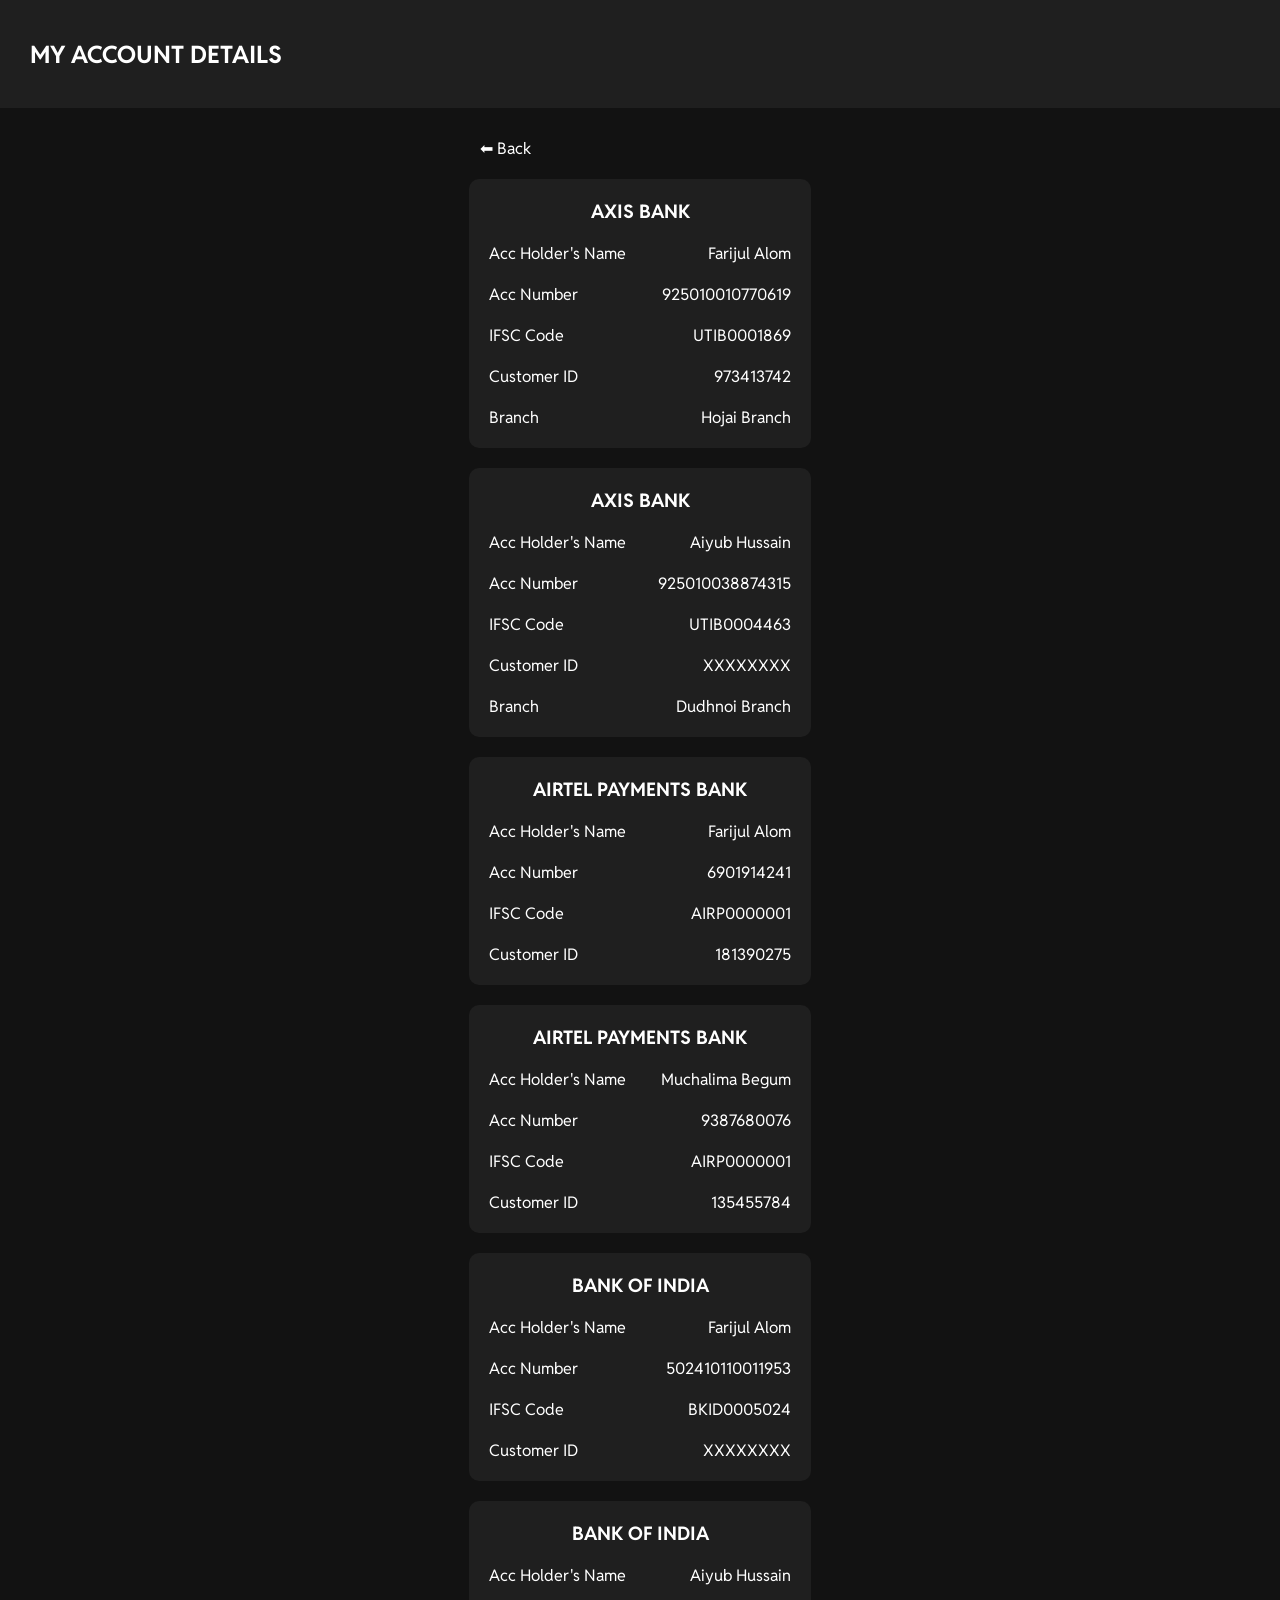
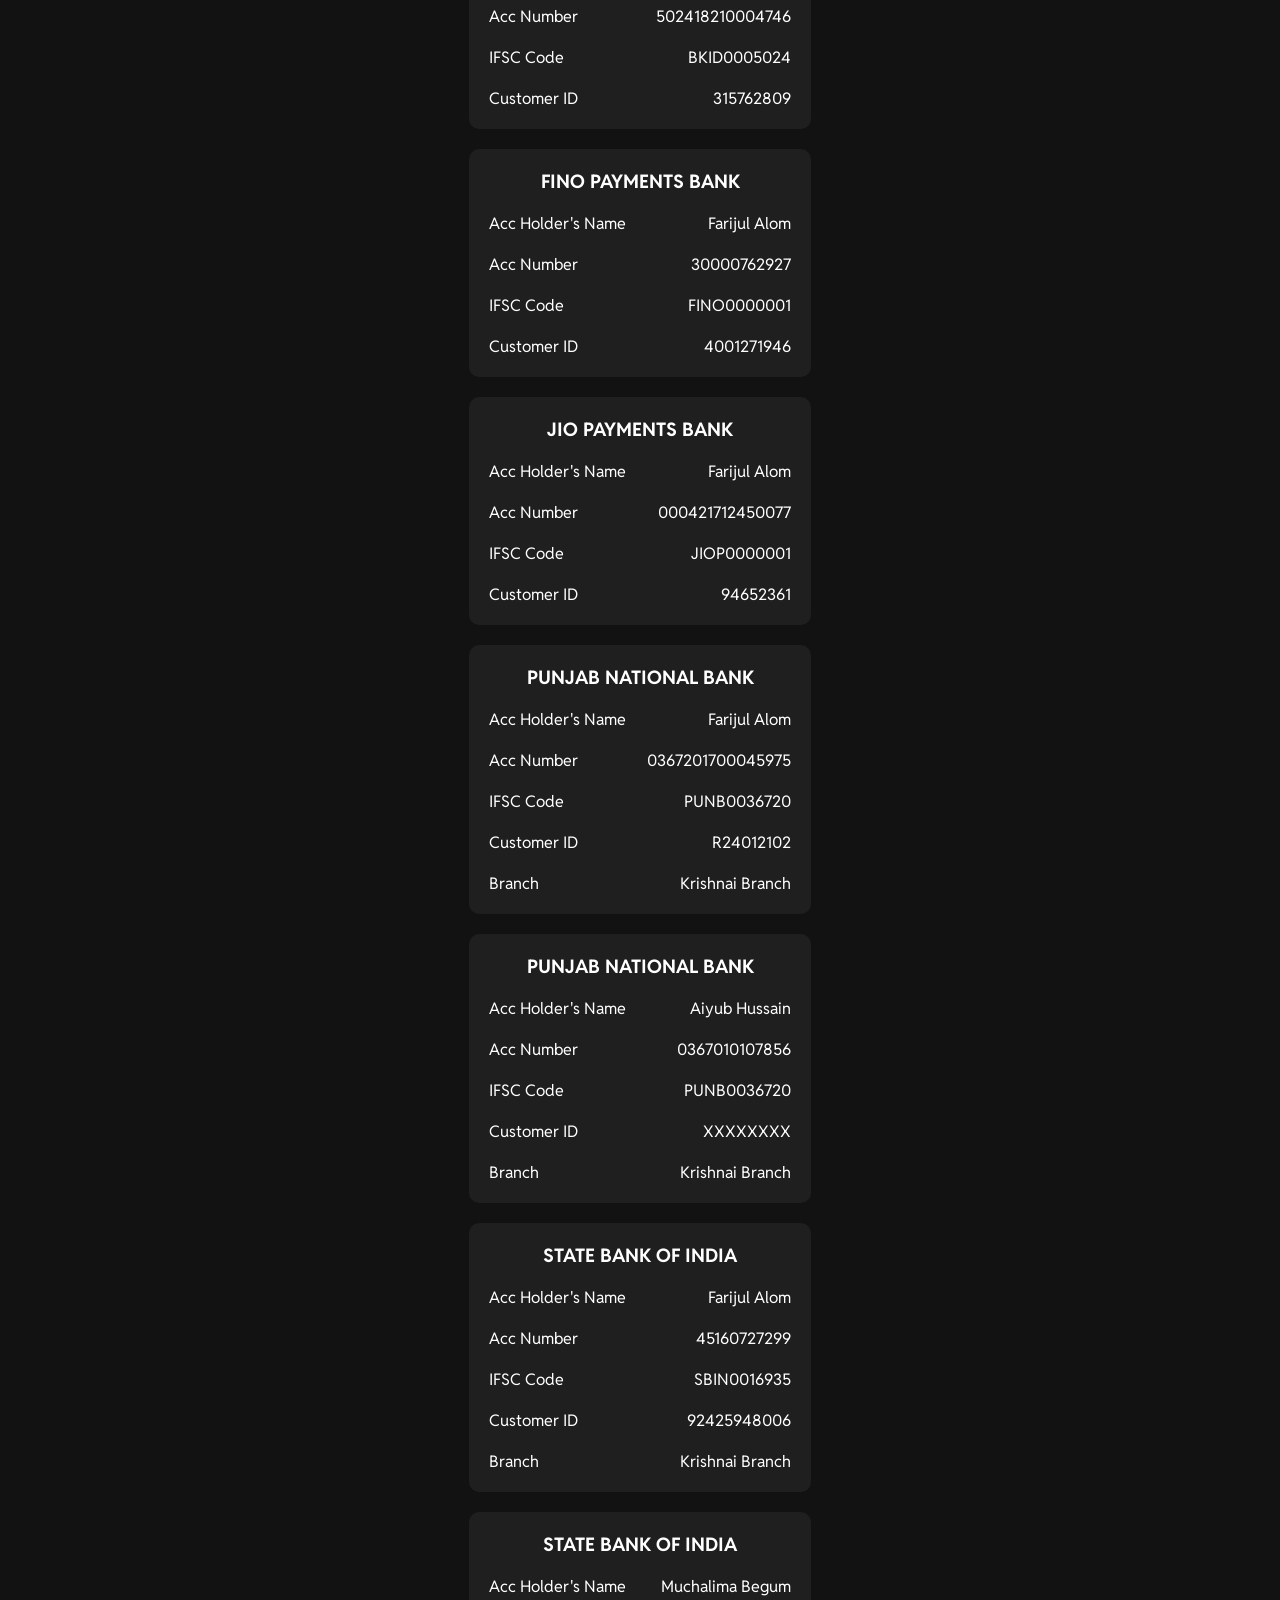
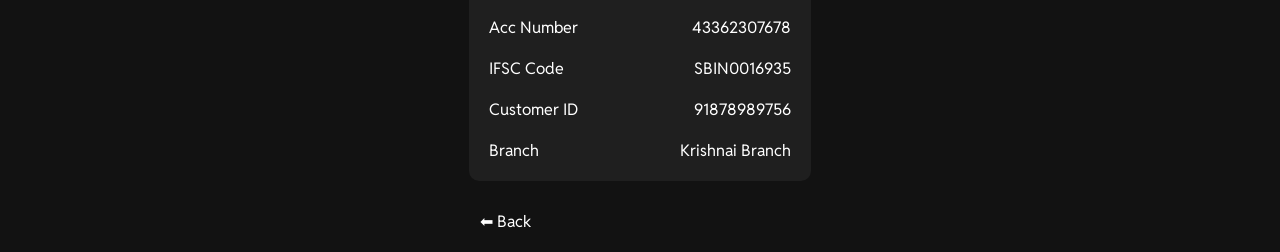
==== passbook.html @ 29caac59 "Add files via upload" ====
<!DOCTYPE html>
<html lang="en">
<head>
    <meta charset="UTF-8">
    <meta name="viewport" content="width=device-width, initial-scale=1.0">
    <title>My Debit Cards</title>
    <link rel="stylesheet" href="style.css">
</head>
<body>
   <header>
        <div>
            <h2>MY ACCOUNT DETAILS</h2>
        </div>
        
   </header>
   <main> 

     <button class="back-btn" onclick="history.back()">⬅ Back</button>
      <div class="pb-card">
        <div class="bank-name"><h3>AXIS BANK</h3></div>
        <div class="details">
            <p>Acc Holder's Name </p>
            <p>Farijul Alom</p>
        </div>
        <div class="details">
            <p>Acc Number</p>
            <p onclick="copyToClipboard(this)">925010010770619</p>
        </div>
        <div class="details">
            <p>IFSC Code </p>
            <p onclick="copyToClipboard(this)">UTIB0001869</p>
        </div>
        <div class="details">
            <p>Customer ID</p>
            <p onclick="copyToClipboard(this)">973413742</p>
        </div>
        <div class="details">
            <p>Branch</p>
            <p>Hojai Branch</p>
        </div>

    </div>

     <div class="pb-card">
        <div class="bank-name"><h3>AXIS BANK</h3></div>
        <div class="details">
            <p>Acc Holder's Name </p>
            <p>Aiyub Hussain</p>
        </div>
        <div class="details">
            <p>Acc Number</p>
            <p onclick="copyToClipboard(this)">925010038874315 </p>
        </div>
        <div class="details">
            <p>IFSC Code </p>
            <p onclick="copyToClipboard(this)">UTIB0004463</p>
        </div>
        <div class="details">
            <p>Customer ID</p>
            <p onclick="copyToClipboard(this)">XXXXXXXX</p>
        </div>
        <div class="details">
            <p>Branch</p>
            <p>Dudhnoi Branch</p>
        </div>

    </div>

    <div class="pb-card">
        <div class="bank-name"><h3>AIRTEL PAYMENTS BANK</h3></div>
        <div class="details">
            <p>Acc Holder's Name </p>
            <p>Farijul Alom</p>
        </div>
        <div class="details">
            <p>Acc Number</p>
            <p onclick="copyToClipboard(this)">6901914241</p>
        </div>
        <div class="details">
            <p>IFSC Code </p>
            <p onclick="copyToClipboard(this)">AIRP0000001</p>
        </div>
        <div class="details">
            <p>Customer ID</p>
            <p onclick="copyToClipboard(this)">181390275</p>
        </div>
        

    </div>

    <div class="pb-card-2">
        <div class="bank-name"><h3>AIRTEL PAYMENTS BANK</h3></div>
        <div class="details">
            <p>Acc Holder's Name </p>
            <p>Muchalima Begum</p>
        </div>
        <div class="details">
            <p>Acc Number</p>
            <p onclick="copyToClipboard(this)">9387680076</p>
        </div>
        <div class="details">
            <p>IFSC Code </p>
            <p onclick="copyToClipboard(this)">AIRP0000001</p>
        </div>
        <div class="details">
            <p>Customer ID</p>
            <p onclick="copyToClipboard(this)">135455784</p>
        </div>
    
      </div>
 
    </div>
        <div class="pb-card-2">
        <div class="bank-name"><h3>BANK OF INDIA</h3></div>
        <div class="details">
            <p>Acc Holder's Name </p>
            <p>Farijul Alom</p>
        </div>
        <div class="details">
            <p>Acc Number</p>
            <p onclick="copyToClipboard(this)">502410110011953</p>
        </div>
        <div class="details">
            <p>IFSC Code </p>
            <p onclick="copyToClipboard(this)">BKID0005024</p>
        </div>
        <div class="details">
            <p>Customer ID</p>
            <p onclick="copyToClipboard(this)">XXXXXXXX</p>
        </div>
    </div>   

    </div>
        <div class="pb-card-2">
        <div class="bank-name"><h3>BANK OF INDIA</h3></div>
        <div class="details">
            <p>Acc Holder's Name </p>
            <p>Aiyub Hussain</p>
        </div>
        <div class="details">
            <p>Acc Number</p>
            <p onclick="copyToClipboard(this)">502418210004746</p>
        </div>
        <div class="details">
            <p>IFSC Code </p>
            <p onclick="copyToClipboard(this)">BKID0005024 </p>
        </div>
        <div class="details">
            <p>Customer ID</p>
            <p onclick="copyToClipboard(this)">315762809</p>
        </div>
    </div>   

    </div>

        <div class="pb-card-2">
        <div class="bank-name"><h3>FINO PAYMENTS BANK</h3></div>
        <div class="details">
            <p>Acc Holder's Name </p>
            <p>Farijul Alom</p>
        </div>
        <div class="details">
            <p>Acc Number</p>
            <p onclick="copyToClipboard(this)">30000762927</p>
        </div>
        <div class="details">
            <p>IFSC Code </p>
            <p onclick="copyToClipboard(this)">FINO0000001</p>
        </div>
        <div class="details">
            <p>Customer ID</p>
            <p onclick="copyToClipboard(this)">4001271946</p>
        </div>
    

    </div>

    </div>

        <div class="pb-card-2">
        <div class="bank-name"><h3>JIO PAYMENTS BANK</h3></div>
        <div class="details">
            <p>Acc Holder's Name </p>
            <p>Farijul Alom</p>
        </div>
        <div class="details">
            <p>Acc Number</p>
            <p onclick="copyToClipboard(this)">000421712450077</p>
        </div>
        <div class="details">
            <p>IFSC Code </p>
            <p onclick="copyToClipboard(this)">JIOP0000001</p>
        </div>
        <div class="details">
            <p>Customer ID</p>
            <p onclick="copyToClipboard(this)">94652361</p>
        </div>
    

    </div>

   <div class="pb-card">
        <div class="bank-name"><h3>PUNJAB NATIONAL BANK</h3></div>
        <div class="details">
            <p>Acc Holder's Name </p>
            <p>Farijul Alom</p>
        </div>
        <div class="details">
            <p>Acc Number</p>
            <p onclick="copyToClipboard(this)">0367201700045975</p>
        </div>
        <div class="details">
            <p>IFSC Code </p>
            <p onclick="copyToClipboard(this)">PUNB0036720</p>
        </div>
        <div class="details">
            <p>Customer ID</p>
            <p onclick="copyToClipboard(this)">R24012102</p>
        </div>
        <div class="details">
            <p>Branch</p>
            <p>Krishnai Branch</p>
        </div>

    </div>

   <div class="pb-card">
        <div class="bank-name"><h3>PUNJAB NATIONAL BANK</h3></div>
        <div class="details">
            <p>Acc Holder's Name </p>
            <p>Aiyub Hussain</p>
        </div>
        <div class="details">
            <p>Acc Number</p>
            <p onclick="copyToClipboard(this)">0367010107856</p>
        </div>
        <div class="details">
            <p>IFSC Code </p>
            <p onclick="copyToClipboard(this)">PUNB0036720</p>
        </div>
        <div class="details">
            <p>Customer ID</p>
            <p onclick="copyToClipboard(this)">XXXXXXXX</p>
        </div>
        <div class="details">
            <p>Branch</p>
            <p>Krishnai Branch</p>
        </div>

   </div>

   <div class="pb-card">
        <div class="bank-name"><h3>STATE BANK OF INDIA</h3></div>
        <div class="details">
            <p>Acc Holder's Name </p>
            <p>Farijul Alom</p>
        </div>
        <div class="details">
            <p>Acc Number</p>
            <p onclick="copyToClipboard(this)">45160727299</p>
        </div>
        <div class="details">
            <p>IFSC Code </p>
            <p onclick="copyToClipboard(this)">SBIN0016935</p>
        </div>
        <div class="details">
            <p>Customer ID</p>
            <p onclick="copyToClipboard(this)">92425948006</p>
        </div>
        <div class="details">
            <p>Branch</p>
            <p>Krishnai Branch</p>
        </div>
    </div>

    <div class="pb-card">
        <div class="bank-name"><h3>STATE BANK OF INDIA</h3></div>
        <div class="details">
            <p>Acc Holder's Name </p>
            <p>Muchalima Begum</p>
        </div>
        <div class="details">
            <p>Acc Number</p>
            <p onclick="copyToClipboard(this)">43362307678</p>
        </div>
        <div class="details">
            <p>IFSC Code </p>
            <p onclick="copyToClipboard(this)">SBIN0016935</p>
        </div>
        <div class="details">
            <p>Customer ID</p>
            <p onclick="copyToClipboard(this)">91878989756</p>
        </div>
        <div class="details">
            <p>Branch</p>
            <p>Krishnai Branch</p>
        </div>

    </div>
      
    <button class="back-btn" onclick="history.back()">⬅ Back</button>
   


   </main>

   <script src="script.js"></script>
    
</body>
</html>
---- style.css ----
@import url('https://fonts.googleapis.com/css2?family=Oswald:wght@200..700&family=Reddit+Sans:ital,wght@0,200..900;1,200..900&family=Ubuntu:ital,wght@0,300;0,400;0,500;0,700;1,300;1,400;1,500;1,700&display=swap');

* {
    padding: 0;
    margin: 0;
    font-family: "Reddit Sans", sans-serif;
    box-sizing: border-box;
}

/* Define color variables */
:root {
    --primary-color: #1f1f1f;
    --secondary-color: #03dac5;
    --text-color: #ffffff;
    --background-color: #121212;
}
body{
    background-color: var(--background-color);
}

main {
    
    width: 360px;
    margin: auto;
    display: block;
    justify-content: center;
     
}

header{
    background-color: var(--primary-color);
    color: #ffffff;
    height: 12vh;
    display: flex;
    margin: 1vh;
    width: 100%;
    justify-content: space-between;
    align-items: center;
    padding: 30px;
    margin-top: 0;
    margin-left: 0;
    margin-bottom: 20px;
    
}

header div img {
    height: 50px;
    border-radius: 50%;
    /*box-shadow: 0px 0px 5px 0px rgba(255, 255, 255, 0.8); /* White glow effect */
    object-fit: cover; /* Ensures the image fits well */
    background-color: white; /* Helps blend with the glow */
    
}


.fox4{
    display: flex;
    justify-content: flex-start;
    margin: 5px 40px 0 40px;
}
.bank-logo{
    margin: 10px;
    height: 30px;
}
.contactless {
    width: 30px;
}
.chip{
    width: 40px;
}
.card-no{
    font-size: 1.5em;
    color: #ffffff;
    display: flex;
    justify-content: center;
    word-spacing: 10px ;
    margin-top: 10px;
}

.validity{
    display: block;
    margin-left: 40px;
}
.validity2{
    display: block;
    margin-left: 0px;
}

.fox3{
    display: flex;
    margin-top: 10px;
    justify-content: space-between;
    align-items: top;
}    
.fox1{
    color: #ffffff;
    font-size: 0.5em;
    
}
.fox2{
    color: #ffffff;
}
.fox5 img{
    height: 50px;
    margin-left: 0px;
}

.card{
    width: 95%;
    aspect-ratio: 410/230;
    background: #1F1F1F;
    border-radius: 10px;
    margin: auto;
    margin-bottom: 40px;
    opacity: 0;
  transform: translateY(50px);
  animation: slideUpCard 0.5s ease-out forwards;
}


.card2{
    width: 95%;
    aspect-ratio: 410/230;
    background: linear-gradient(to right, #2f00ff,#5936f8, #2f00ff);
    border-radius: 10px;
    margin: auto;
    margin-bottom: 40px;
    opacity: 0;
  transform: translateY(50px);
  animation: slideUpCard 0.5s ease-out forwards;
}
.fox6 img{
    height: 30px;
    margin-right: 5px;
    margin-bottom: 20px ;
}

.card3{
    width: 95%;
    aspect-ratio: 410/230;
    background: linear-gradient(to right, #9F1945,#bb1d52, #9F1945);
    border-radius: 10px;
    margin: auto;
    margin-bottom: 40px;
    opacity: 0;
  transform: translateY(50px);
  animation: slideUpCard 0.5s ease-out forwards;

}
.fox7 img{
    height: 30px;
    margin-right: 5px;
    margin-bottom: 20px ;
}


.card4{
    width: 95%;
    aspect-ratio: 410/230;
    background: linear-gradient(to right, #991A51,#be3a73, #991A51);
    border-radius: 10px;
    margin: auto;
    margin-bottom: 40px;
    opacity: 0;
   transform: translateY(50px);
   animation: slideUpCard 0.5s ease-out forwards;
}

.card5{
    width: 95%;
    aspect-ratio: 410/230;
    background: linear-gradient(to right,  #991A51,#be3a73, #991A51);
    border-radius: 10px;
    margin: auto;
    margin-bottom: 40px;
    opacity: 0;
   transform: translateY(50px);
   animation: slideUpCard 0.5s ease-out forwards;
   animation-delay: 0.2s; /* optional: slight delay for staggered effect */

}

.card6{
    width: 95%;
    aspect-ratio: 410/230;
    background: linear-gradient(to right, #2f00ff,#5936f8, #2f00ff);
    border-radius: 10px;
    margin: auto;
    margin-bottom: 40px;
    opacity: 0;
  transform: translateY(50px);
  animation: slideUpCard 0.5s ease-out forwards;
  animation-delay: 0.2s;
}

.card7{
    width: 95%;
    aspect-ratio: 410/230;
    background: linear-gradient(to right, #9F1945,#bb1d52, #9F1945);
    border-radius: 10px;
    margin: auto;
    margin-bottom: 40px;
    opacity: 0;
  transform: translateY(50px);
  animation: slideUpCard 0.5s ease-out forwards;
  animation-delay: 0.2s;

}

@keyframes slideUpCard {
    to {
      opacity: 1;
      transform: translateY(0);
    }
}





.account-input::-webkit-outer-spin-button,
.account-input::-webkit-inner-spin-button {
    -webkit-appearance: none; /* Chrome, Safari, Edge */
    margin: 0;
}

.main-btn{
    width: 95%;
    height: 130px;
    color: #ffffff;
    background-color: #1F1F1F;
    border-radius: 15px;
    margin: auto;
    margin-bottom: 20px;
    display: flex;
    justify-content: center;
    align-items: center;
}

.main-btn:hover {
    background-color: #272728;
}

.main-btn {
    opacity: 0;
    transform: translateY(50px);
    animation: slideUp 0.8s ease-out forwards;
}
  
  /* Delay for the second button */
.main-btn:nth-child(2) {
    animation-delay: 0.1s;
}
.main-btn:nth-child(3) {
    animation-delay: 0.2s;
}

  
@keyframes slideUp {
    to {
      opacity: 1;
      transform: translateY(0);
    }
}

  

.main-btn h2{
    justify-content: center;
    align-items: center;

}

.bank-btn{
    display: flex;
    justify-content: center;
    align-items: center;
}

.bank-btn img{
    height: 50px;
}

#bank-ab{
    background-color: #991A51;
    margin: auto;
    margin-bottom: 20px;
    width: 95%;
    height: 150px;
    border-radius: 15px;
    transform: translateX(-100px);
    animation-delay: 0s;
}
#bank-apb{
    background-color: #DA2127;
    margin: auto;
    margin-bottom: 20px;
    width: 95%;
    height: 150px;
    border-radius: 15px;
    transform: translateX(100px);
  animation-delay: 0s;
}
#bank-sbi{
    background-color: #5936f8;
    margin: auto;
    margin-bottom: 20px;
    width: 95%;
    height: 150px;
    border-radius: 15px;
    transform: translateX(-100px);
  animation-delay: 0s;

}
#bank-pnb{
    background-color: #9F1945;
    margin: auto;
    margin-bottom: 20px;
    width: 95%;
    height: 150px;
    border-radius: 15px;
    transform: translateX(100px);
  animation-delay: 0s;
}
.bank-btn {
    opacity: 0;
    animation: slideIn 0.5s ease-out forwards;
}

@keyframes slideIn {
    to {
      transform: translateX(0);
      opacity: 1;
    }
}

.back-btn {
    padding: 10px 20px;
    background-color: #121212;
    color: white;
    border: none;
    cursor: pointer;
    font-size: 16px;
    margin-bottom: 10px;
   /* transform: translateY(50px);
  animation: slideUpCard 0.8s ease-out forwards;
  animation-delay: 0.2s; */ 
}

.card-top{
    display: flex;
    justify-content: space-between;
    align-items: center;
    padding-right: 10px;
    color: #ffffff;
    font-style: italic;
}

.pb-card{
    width: 95%;
    background-color: #1f1f1f;
    border-radius: 10px;
    padding: 20px;
    margin: auto;
    margin-bottom: 20px;
    opacity: 0;
  transform: translateY(50px);
  animation: slideUpCard 0.8s ease-out forwards;
    
}
.pb-card-2{
    width: 95%;
    background-color: #1f1f1f;
    border-radius: 10px;
    padding: 20px;
    margin: auto;
    margin-bottom: 20px;
    opacity: 0;
  transform: translateY(50px);
  animation: slideUpCard 0.8s ease-out forwards;
  animation-delay: 0.2s;
    
}

.details{
    color: #ffffff;
    display: flex;
    justify-content: space-between;
    margin-top: 20px;
}

.bank-name{
    color: #ffffff;
    display: flex;
    margin: 0;
    justify-content: center;
    margin-bottom: 20px;
}




/*for responsivenes*/
@media (max-width: 900px) {
    body {
      font-size: 0.7em;
    }   

}
  
@media (max-width: 825px) {
    body {
        font-size: 1em;
    }

    main {
        display: block;
    }

}
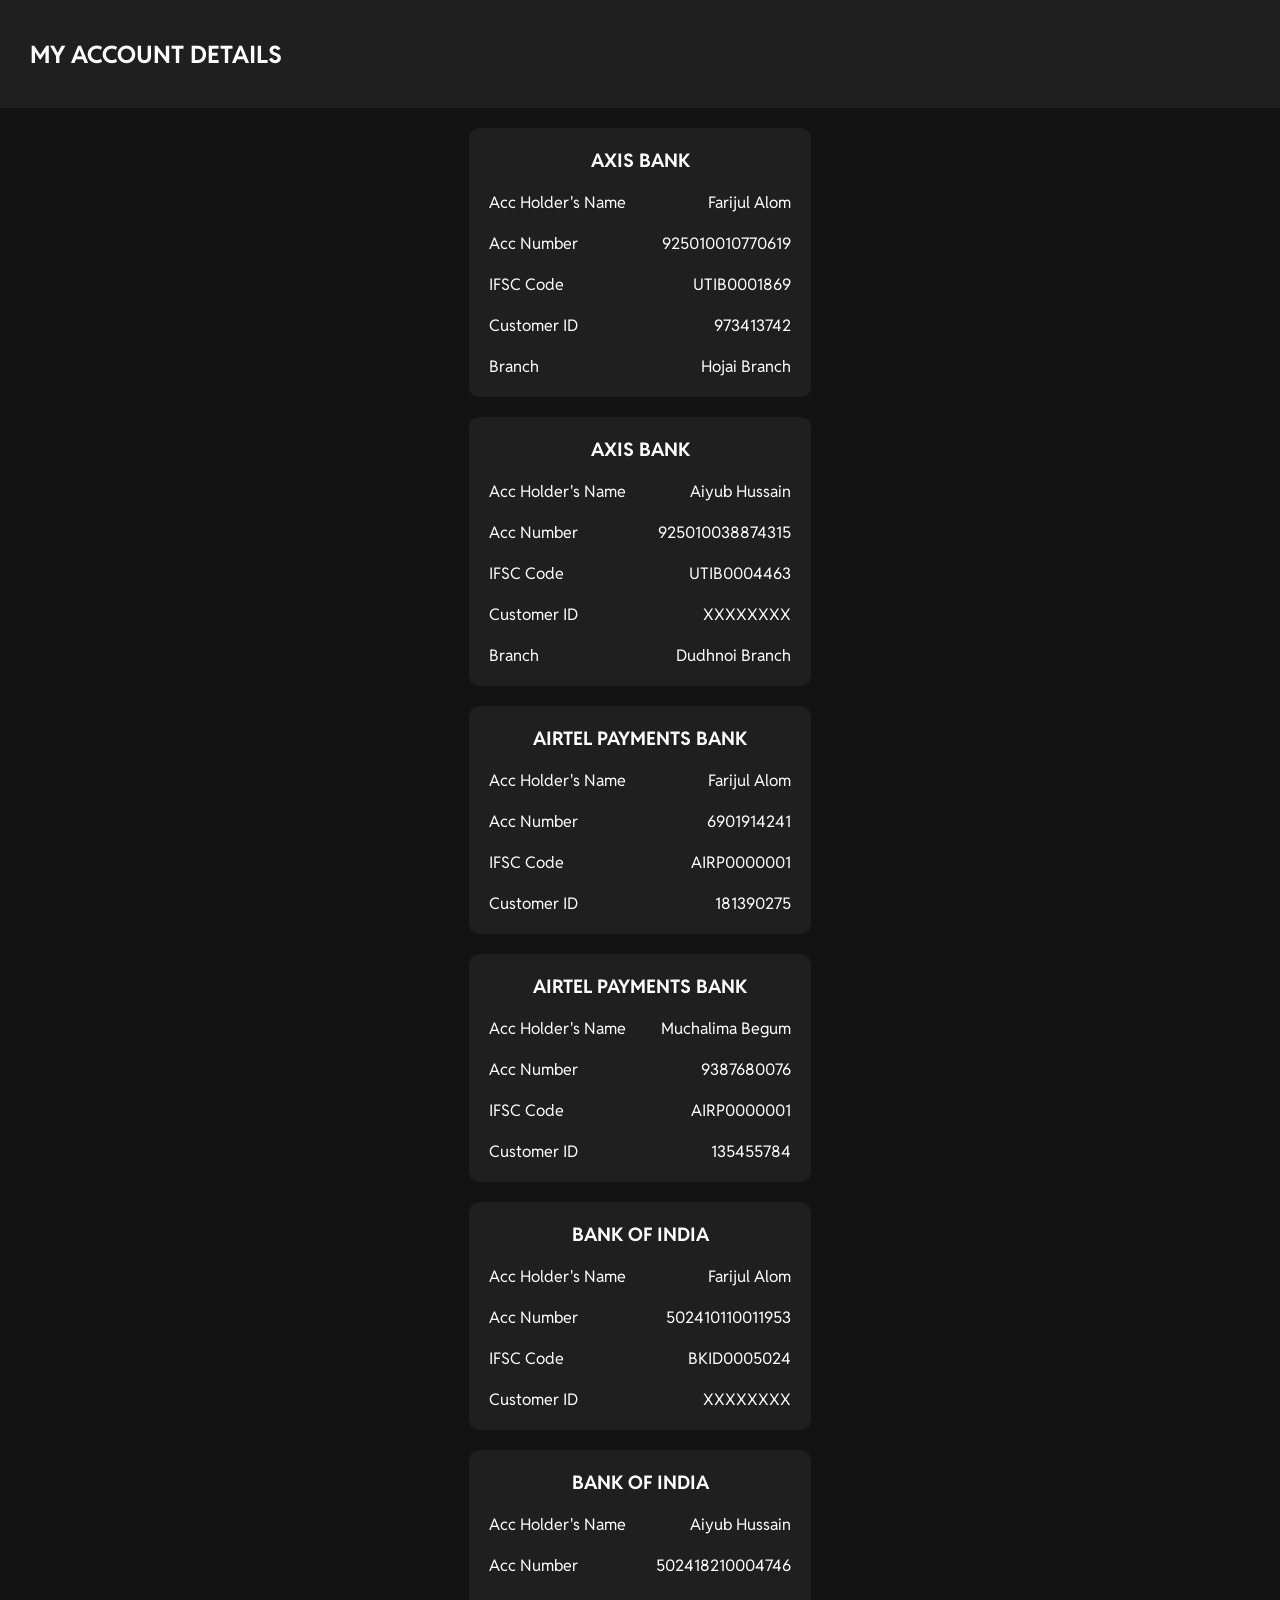
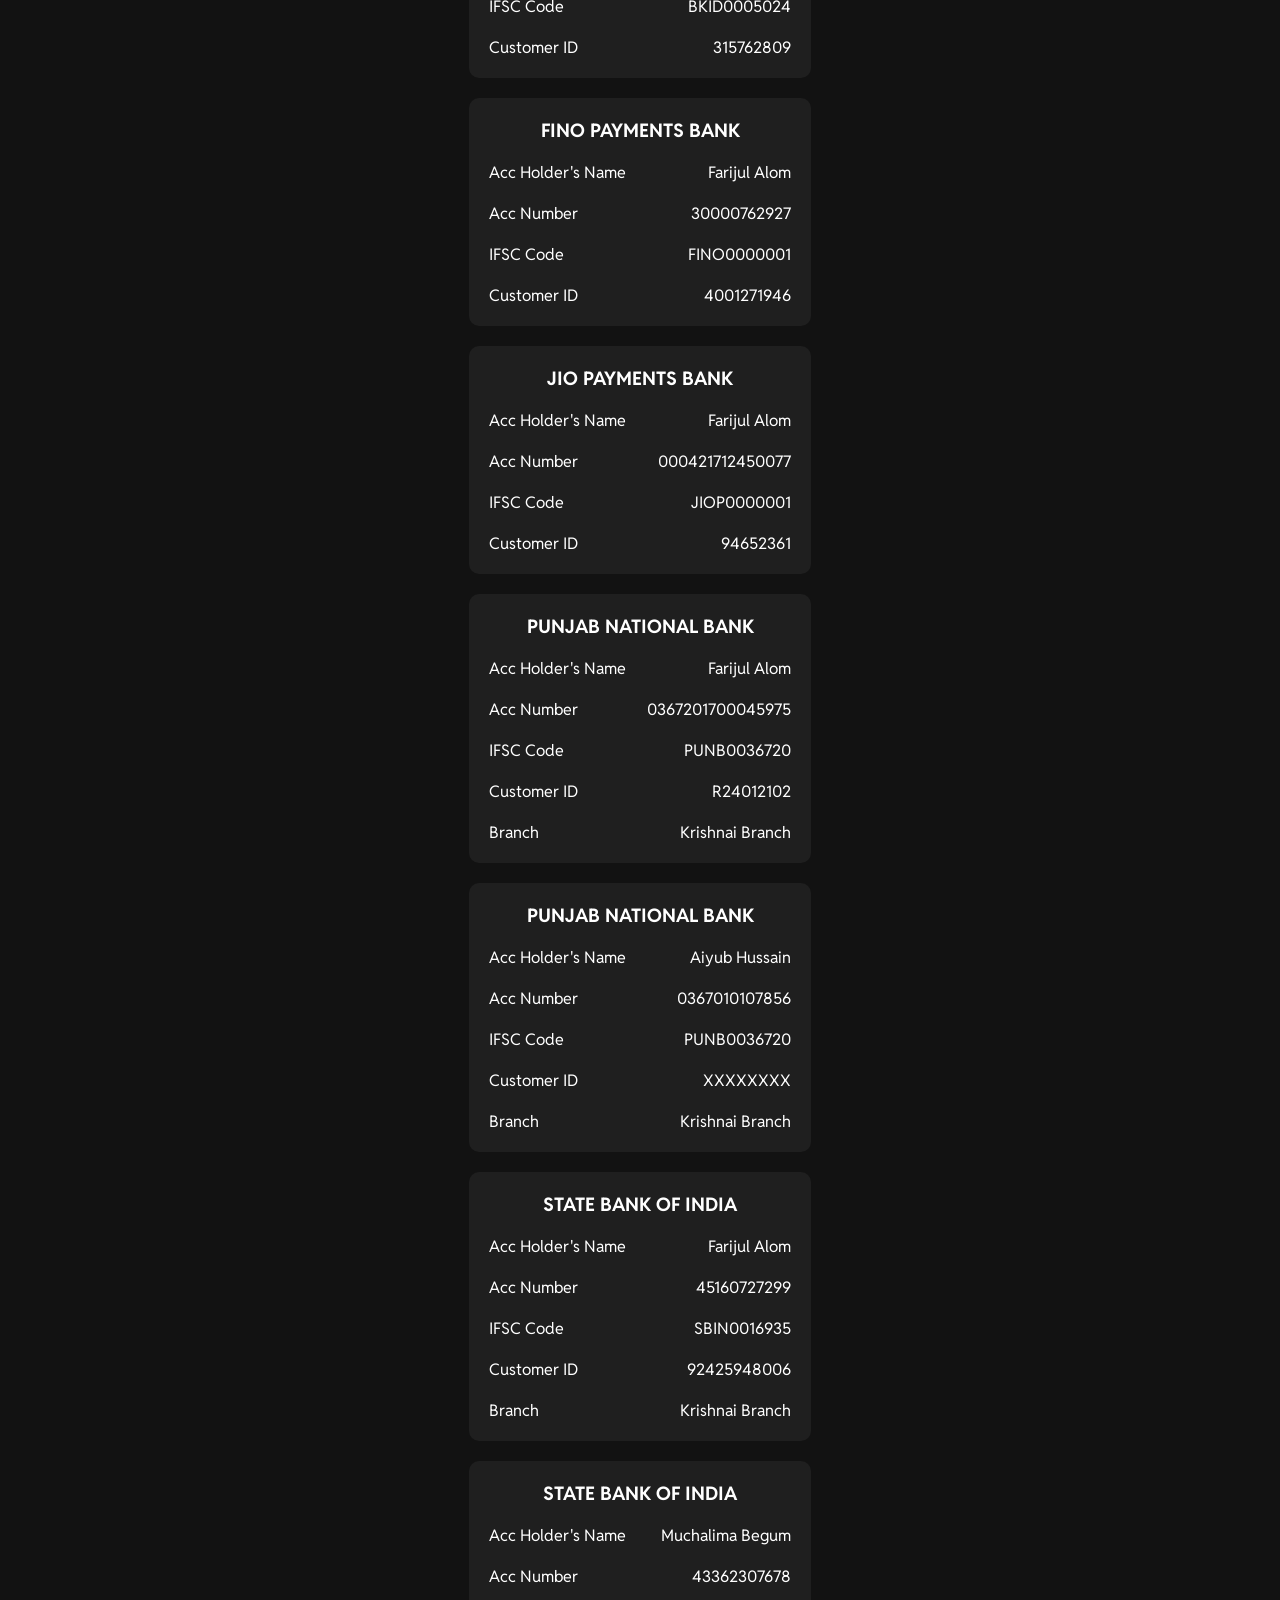
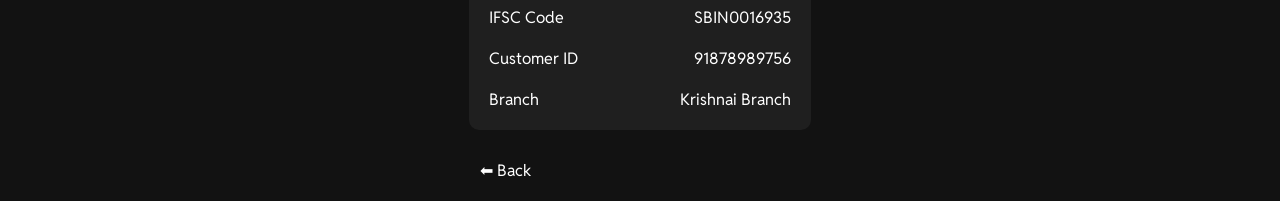
==== commit e1bdd82a: "passbook.html" ====
--- a/passbook.html
+++ b/passbook.html
@@ -15,7 +15,7 @@
    </header>
    <main> 
 
-     <button class="back-btn" onclick="history.back()">⬅ Back</button>
+    <!-- <button class="back-btn" onclick="history.back()">⬅ Back</button> -->
       <div class="pb-card">
         <div class="bank-name"><h3>AXIS BANK</h3></div>
         <div class="details">
@@ -307,4 +307,4 @@
    <script src="script.js"></script>
     
 </body>
-</html>                                                                                                                                                         +</html>                                                                                                                                                         
